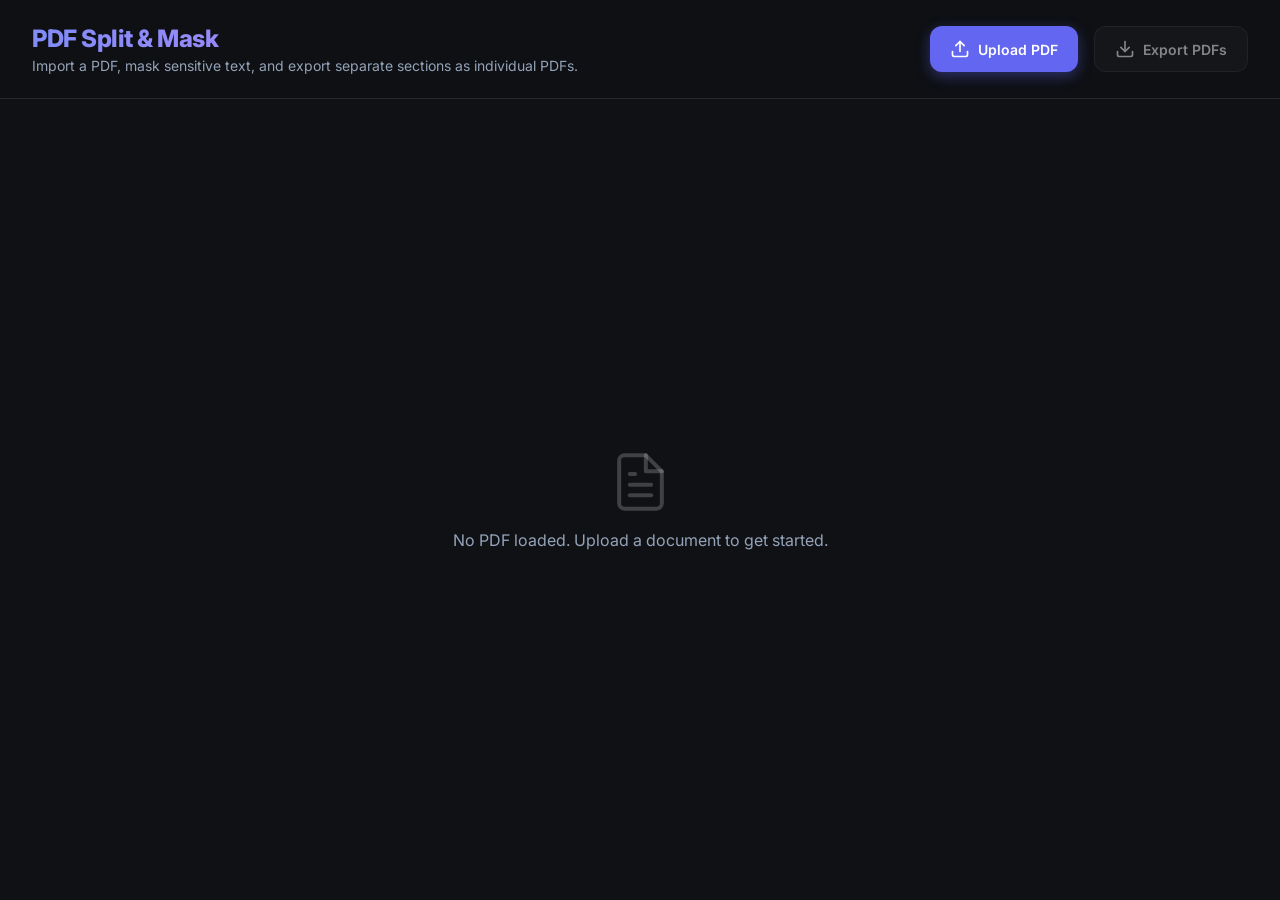
==== index.html @ a3285169 "Add files via upload" ====
<!doctype html>
<html lang="en">
  <head>
    <meta charset="UTF-8" />
    <meta name="viewport" content="width=device-width, initial-scale=1.0" />
    <title>PDF Split & Mask</title>
    <!-- Google Fonts -->
    <link href="https://fonts.googleapis.com/css2?family=Inter:wght@300;400;600;800&display=swap" rel="stylesheet">
    <script type="module" crossorigin src="./assets/index-B8TTjCxV.js"></script>
    <link rel="stylesheet" crossorigin href="./assets/index-Bqylq7g9.css">
  </head>
  <body>
    <div id="app">
      <header class="app-header">
        <div class="header-content">
          <h1>PDF Split & Mask</h1>
          <p>Import a PDF, mask sensitive text, and export separate sections as individual PDFs.</p>
        </div>
        <div class="actions">
          <label for="pdf-upload" class="btn primary-btn">
            <svg width="20" height="20" viewBox="0 0 24 24" fill="none" stroke="currentColor" stroke-width="2" stroke-linecap="round" stroke-linejoin="round"><path d="M21 15v4a2 2 0 0 1-2 2H5a2 2 0 0 1-2-2v-4"></path><polyline points="17 8 12 3 7 8"></polyline><line x1="12" y1="3" x2="12" y2="15"></line></svg>
            Upload PDF
          </label>
          <input type="file" id="pdf-upload" accept="application/pdf" />
          
          <button id="export-btn" class="btn secondary-btn" disabled>
            <svg width="20" height="20" viewBox="0 0 24 24" fill="none" stroke="currentColor" stroke-width="2" stroke-linecap="round" stroke-linejoin="round"><path d="M21 15v4a2 2 0 0 1-2 2H5a2 2 0 0 1-2-2v-4"></path><polyline points="7 10 12 15 17 10"></polyline><line x1="12" y1="15" x2="12" y2="3"></line></svg>
            Export PDFs
          </button>
        </div>
      </header>

      <main class="workspace">
        <div id="loading" class="hidden">
          <div class="spinner"></div>
          <p>Processing PDF...</p>
        </div>
        
        <div id="pages-container" class="pages-grid">
          <!-- Pages will be rendered here -->
        </div>
        
        <div id="empty-state" class="empty-state">
          <svg width="64" height="64" viewBox="0 0 24 24" fill="none" stroke="rgba(255,255,255,0.2)" stroke-width="1.5" stroke-linecap="round" stroke-linejoin="round"><path d="M14 2H6a2 2 0 0 0-2 2v16a2 2 0 0 0 2 2h12a2 2 0 0 0 2-2V8z"></path><polyline points="14 2 14 8 20 8"></polyline><line x1="16" y1="13" x2="8" y2="13"></line><line x1="16" y1="17" x2="8" y2="17"></line><polyline points="10 9 9 9 8 9"></polyline></svg>
          <p>No PDF loaded. Upload a document to get started.</p>
        </div>
      </main>
    </div>
  </body>
</html>
---- assets/index-Bqylq7g9.css ----
:root{--bg-color:#0f1115;--bg-surface:#ffffff0d;--bg-surface-hover:#ffffff14;--border-color:#ffffff1a;--text-primary:#f8fafc;--text-secondary:#94a3b8;--accent-color:#6366f1;--accent-hover:#4f46e5;--danger-color:#ef4444;--danger-hover:#dc2626;--success-color:#10b981}*{box-sizing:border-box;margin:0;padding:0}body{background-color:var(--bg-color);color:var(--text-primary);flex-direction:column;min-height:100vh;font-family:Inter,sans-serif;display:flex}.glass{background:var(--bg-surface);-webkit-backdrop-filter:blur(12px);border:1px solid var(--border-color)}#app{flex-direction:column;height:100vh;display:flex}.app-header{-webkit-backdrop-filter:blur(16px);backdrop-filter:blur(16px);border-bottom:1px solid var(--border-color);z-index:100;background:#0f1115cc;justify-content:space-between;align-items:center;padding:1.5rem 2rem;display:flex;position:sticky;top:0}.header-content h1{letter-spacing:-.02em;background:linear-gradient(90deg,#818cf8,#c084fc);-webkit-text-fill-color:transparent;-webkit-background-clip:text;margin-bottom:.25rem;font-size:1.5rem;font-weight:800}.header-content p{color:var(--text-secondary);font-size:.875rem}.actions{gap:1rem;display:flex}input[type=file]{display:none}.btn{cursor:pointer;border:none;border-radius:.75rem;align-items:center;gap:.5rem;padding:.75rem 1.25rem;font-family:inherit;font-size:.875rem;font-weight:600;transition:all .2s cubic-bezier(.4,0,.2,1);display:inline-flex}.btn:disabled{opacity:.5;cursor:not-allowed}.btn:disabled:hover{transform:none}.primary-btn{background-color:var(--accent-color);color:#fff;box-shadow:0 4px 14px #6366f163}.primary-btn:hover:not(:disabled){background-color:var(--accent-hover);transform:translateY(-1px)}.secondary-btn{background:var(--bg-surface);color:var(--text-primary);border:1px solid var(--border-color)}.secondary-btn:hover:not(:disabled){background:var(--bg-surface-hover);transform:translateY(-1px)}.workspace{flex:1;padding:2rem;position:relative;overflow-y:auto}.empty-state{color:var(--text-secondary);text-align:center;flex-direction:column;align-items:center;gap:1rem;display:flex;position:absolute;top:50%;left:50%;transform:translate(-50%,-50%)}.empty-state p{font-size:1rem}.pages-grid{grid-template-columns:repeat(auto-fill,minmax(320px,1fr));gap:2rem;max-width:1400px;margin:0 auto;display:grid}.page-card{border-radius:1rem;flex-direction:column;transition:transform .2s,box-shadow .2s;display:flex;overflow:hidden}.page-card:hover{transform:translateY(-4px);box-shadow:0 12px 24px -10px #00000080}.page-card.excluded{opacity:.5;filter:grayscale()}.page-header{border-bottom:1px solid var(--border-color);background:#0003;justify-content:space-between;align-items:center;padding:1rem;display:flex}.page-title{color:var(--text-primary);align-items:center;gap:.5rem;font-size:.875rem;font-weight:600;display:flex}.page-actions{gap:.5rem;display:flex}.icon-btn{color:var(--text-secondary);cursor:pointer;background:0 0;border:none;border-radius:.25rem;justify-content:center;align-items:center;padding:.25rem;transition:all .2s;display:flex}.icon-btn:hover{color:var(--text-primary);background:var(--bg-surface-hover)}.icon-btn.active.danger{color:var(--danger-color);background:#ef44441a}.icon-btn.active.success{color:var(--success-color);background:#10b9811a}.canvas-container{cursor:crosshair;background-color:#e5e7eb;justify-content:center;align-items:center;display:flex;position:relative;overflow:hidden}.canvas-container canvas{max-width:100%;height:auto;display:block}.overlay-canvas{z-index:10;width:100%;height:100%;position:absolute;top:0;left:0}.page-controls{background:#0000001a;flex-direction:column;gap:.75rem;padding:1rem;display:flex}.control-label{color:var(--text-secondary);cursor:pointer;-webkit-user-select:none;user-select:none;align-items:center;gap:.5rem;font-size:.875rem;display:flex}.control-label input[type=checkbox]{width:1rem;height:1rem;accent-color:var(--accent-color);cursor:pointer}.control-label:hover{color:var(--text-primary)}.hidden{display:none!important}.spinner{border:4px solid var(--border-color);border-top-color:var(--accent-color);border-radius:50%;width:40px;height:40px;margin-bottom:1rem;animation:1s linear infinite spin}#loading{flex-direction:column;align-items:center;display:flex;position:absolute;top:50%;left:50%;transform:translate(-50%,-50%)}@keyframes spin{to{transform:rotate(360deg)}}
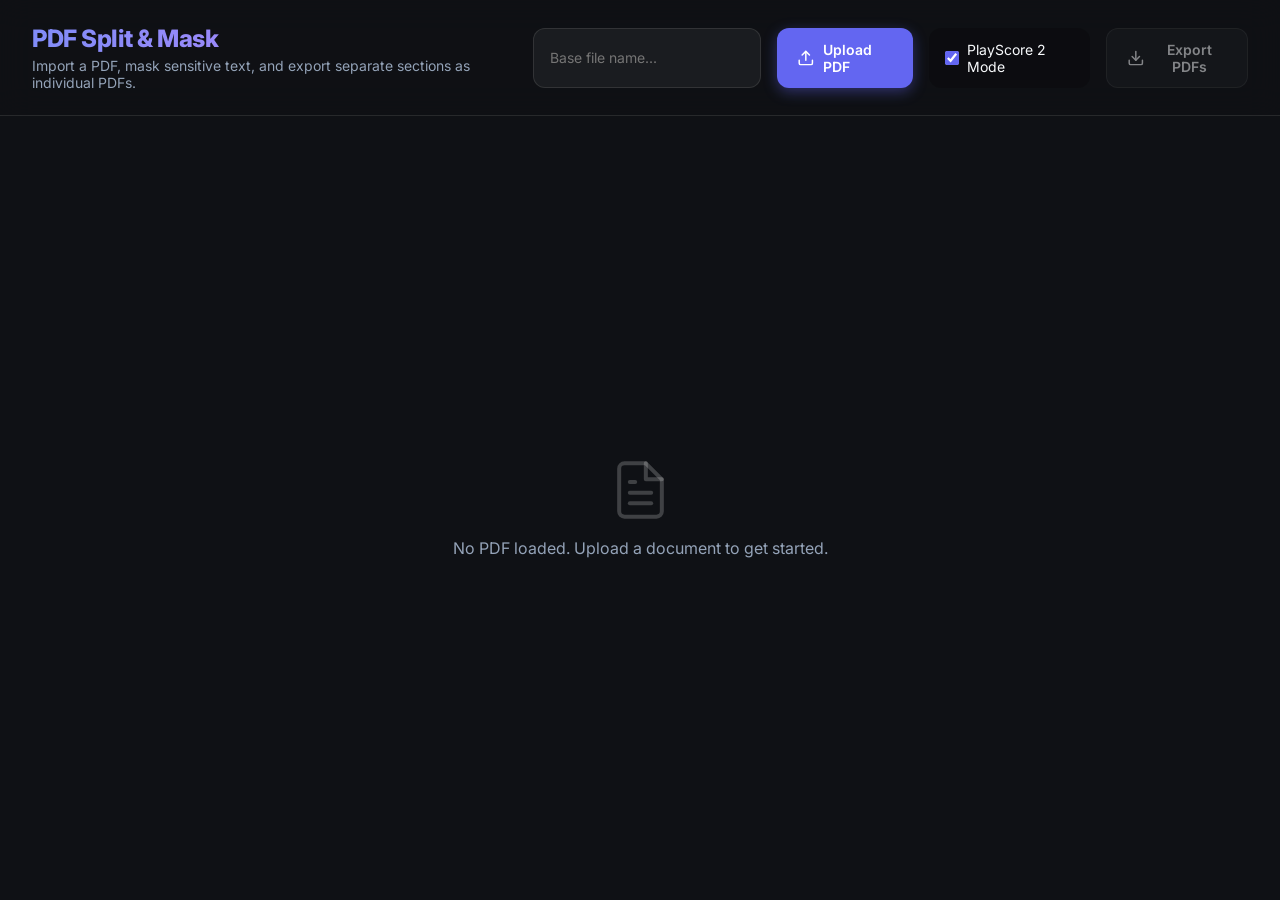
==== commit 971c2827: "Add files via upload" ====
--- a/index.html
+++ b/index.html
@@ -6,8 +6,8 @@
     <title>PDF Split & Mask</title>
     <!-- Google Fonts -->
     <link href="https://fonts.googleapis.com/css2?family=Inter:wght@300;400;600;800&display=swap" rel="stylesheet">
-    <script type="module" crossorigin src="./assets/index-B8TTjCxV.js"></script>
-    <link rel="stylesheet" crossorigin href="./assets/index-Bqylq7g9.css">
+    <script type="module" crossorigin src="./assets/index-yP-VP3QK.js"></script>
+    <link rel="stylesheet" crossorigin href="./assets/index-ttmTEtL4.css">
   </head>
   <body>
     <div id="app">
@@ -17,12 +17,18 @@
           <p>Import a PDF, mask sensitive text, and export separate sections as individual PDFs.</p>
         </div>
         <div class="actions">
+          <input type="text" id="export-filename" class="text-input" placeholder="Base file name..." />
           <label for="pdf-upload" class="btn primary-btn">
             <svg width="20" height="20" viewBox="0 0 24 24" fill="none" stroke="currentColor" stroke-width="2" stroke-linecap="round" stroke-linejoin="round"><path d="M21 15v4a2 2 0 0 1-2 2H5a2 2 0 0 1-2-2v-4"></path><polyline points="17 8 12 3 7 8"></polyline><line x1="12" y1="3" x2="12" y2="15"></line></svg>
             Upload PDF
           </label>
           <input type="file" id="pdf-upload" accept="application/pdf" />
           
+          <label class="control-label" style="display: flex; align-items: center; gap: 0.5rem; color: var(--text-primary); cursor: pointer; background: rgba(0,0,0,0.2); padding: 0.5rem 1rem; border-radius: 0.75rem;">
+            <input type="checkbox" id="playscore-mode" checked style="width: 1rem; height: 1rem; accent-color: var(--accent-color);" />
+            PlayScore 2 Mode
+          </label>
+
           <button id="export-btn" class="btn secondary-btn" disabled>
             <svg width="20" height="20" viewBox="0 0 24 24" fill="none" stroke="currentColor" stroke-width="2" stroke-linecap="round" stroke-linejoin="round"><path d="M21 15v4a2 2 0 0 1-2 2H5a2 2 0 0 1-2-2v-4"></path><polyline points="7 10 12 15 17 10"></polyline><line x1="12" y1="15" x2="12" y2="3"></line></svg>
             Export PDFs
--- a/assets/index-ttmTEtL4.css
+++ b/assets/index-ttmTEtL4.css
@@ -0,0 +1 @@
+:root{--bg-color:#0f1115;--bg-surface:#ffffff0d;--bg-surface-hover:#ffffff14;--border-color:#ffffff1a;--text-primary:#f8fafc;--text-secondary:#94a3b8;--accent-color:#6366f1;--accent-hover:#4f46e5;--danger-color:#ef4444;--danger-hover:#dc2626;--success-color:#10b981}*{box-sizing:border-box;margin:0;padding:0}body{background-color:var(--bg-color);color:var(--text-primary);flex-direction:column;min-height:100vh;font-family:Inter,sans-serif;display:flex}.glass{background:var(--bg-surface);-webkit-backdrop-filter:blur(12px);border:1px solid var(--border-color)}#app{flex-direction:column;height:100vh;display:flex}.app-header{-webkit-backdrop-filter:blur(16px);backdrop-filter:blur(16px);border-bottom:1px solid var(--border-color);z-index:100;background:#0f1115cc;justify-content:space-between;align-items:center;padding:1.5rem 2rem;display:flex;position:sticky;top:0}.header-content h1{letter-spacing:-.02em;background:linear-gradient(90deg,#818cf8,#c084fc);-webkit-text-fill-color:transparent;-webkit-background-clip:text;margin-bottom:.25rem;font-size:1.5rem;font-weight:800}.header-content p{color:var(--text-secondary);font-size:.875rem}.actions{gap:1rem;display:flex}input[type=file]{display:none}.text-input{background:var(--bg-surface);color:var(--text-primary);border:1px solid var(--border-color);border-radius:.75rem;outline:none;min-width:200px;padding:.75rem 1rem;font-family:inherit;font-size:.875rem;transition:all .2s}.text-input:focus{border-color:var(--accent-color);box-shadow:0 0 0 2px #6366f133}.btn{cursor:pointer;border:none;border-radius:.75rem;align-items:center;gap:.5rem;padding:.75rem 1.25rem;font-family:inherit;font-size:.875rem;font-weight:600;transition:all .2s cubic-bezier(.4,0,.2,1);display:inline-flex}.btn:disabled{opacity:.5;cursor:not-allowed}.btn:disabled:hover{transform:none}.primary-btn{background-color:var(--accent-color);color:#fff;box-shadow:0 4px 14px #6366f163}.primary-btn:hover:not(:disabled){background-color:var(--accent-hover);transform:translateY(-1px)}.secondary-btn{background:var(--bg-surface);color:var(--text-primary);border:1px solid var(--border-color)}.secondary-btn:hover:not(:disabled){background:var(--bg-surface-hover);transform:translateY(-1px)}.workspace{flex:1;padding:2rem;position:relative;overflow-y:auto}.empty-state{color:var(--text-secondary);text-align:center;flex-direction:column;align-items:center;gap:1rem;display:flex;position:absolute;top:50%;left:50%;transform:translate(-50%,-50%)}.empty-state p{font-size:1rem}.pages-grid{grid-template-columns:repeat(auto-fill,minmax(320px,1fr));gap:2rem;max-width:1400px;margin:0 auto;display:grid}.page-card{border-radius:1rem;flex-direction:column;transition:transform .2s,box-shadow .2s;display:flex;overflow:hidden}.page-card:hover{transform:translateY(-4px);box-shadow:0 12px 24px -10px #00000080}.page-card.excluded{opacity:.5;filter:grayscale()}.page-header{border-bottom:1px solid var(--border-color);background:#0003;justify-content:space-between;align-items:center;padding:1rem;display:flex}.page-title{color:var(--text-primary);align-items:center;gap:.5rem;font-size:.875rem;font-weight:600;display:flex}.page-actions{gap:.5rem;display:flex}.icon-btn{color:var(--text-secondary);cursor:pointer;background:0 0;border:none;border-radius:.25rem;justify-content:center;align-items:center;padding:.25rem;transition:all .2s;display:flex}.icon-btn:hover{color:var(--text-primary);background:var(--bg-surface-hover)}.icon-btn.active.danger{color:var(--danger-color);background:#ef44441a}.icon-btn.active.success{color:var(--success-color);background:#10b9811a}.canvas-container{cursor:crosshair;background-color:#e5e7eb;justify-content:center;align-items:center;display:flex;position:relative;overflow:hidden}.canvas-container canvas{max-width:100%;height:auto;display:block}.overlay-canvas{z-index:10;width:100%;height:100%;position:absolute;top:0;left:0}.page-controls{background:#0000001a;flex-direction:column;gap:.75rem;padding:1rem;display:flex}.control-label{color:var(--text-secondary);cursor:pointer;-webkit-user-select:none;user-select:none;align-items:center;gap:.5rem;font-size:.875rem;display:flex}.control-label input[type=checkbox]{width:1rem;height:1rem;accent-color:var(--accent-color);cursor:pointer}.control-label:hover{color:var(--text-primary)}.hidden{display:none!important}.spinner{border:4px solid var(--border-color);border-top-color:var(--accent-color);border-radius:50%;width:40px;height:40px;margin-bottom:1rem;animation:1s linear infinite spin}#loading{flex-direction:column;align-items:center;display:flex;position:absolute;top:50%;left:50%;transform:translate(-50%,-50%)}@keyframes spin{to{transform:rotate(360deg)}}
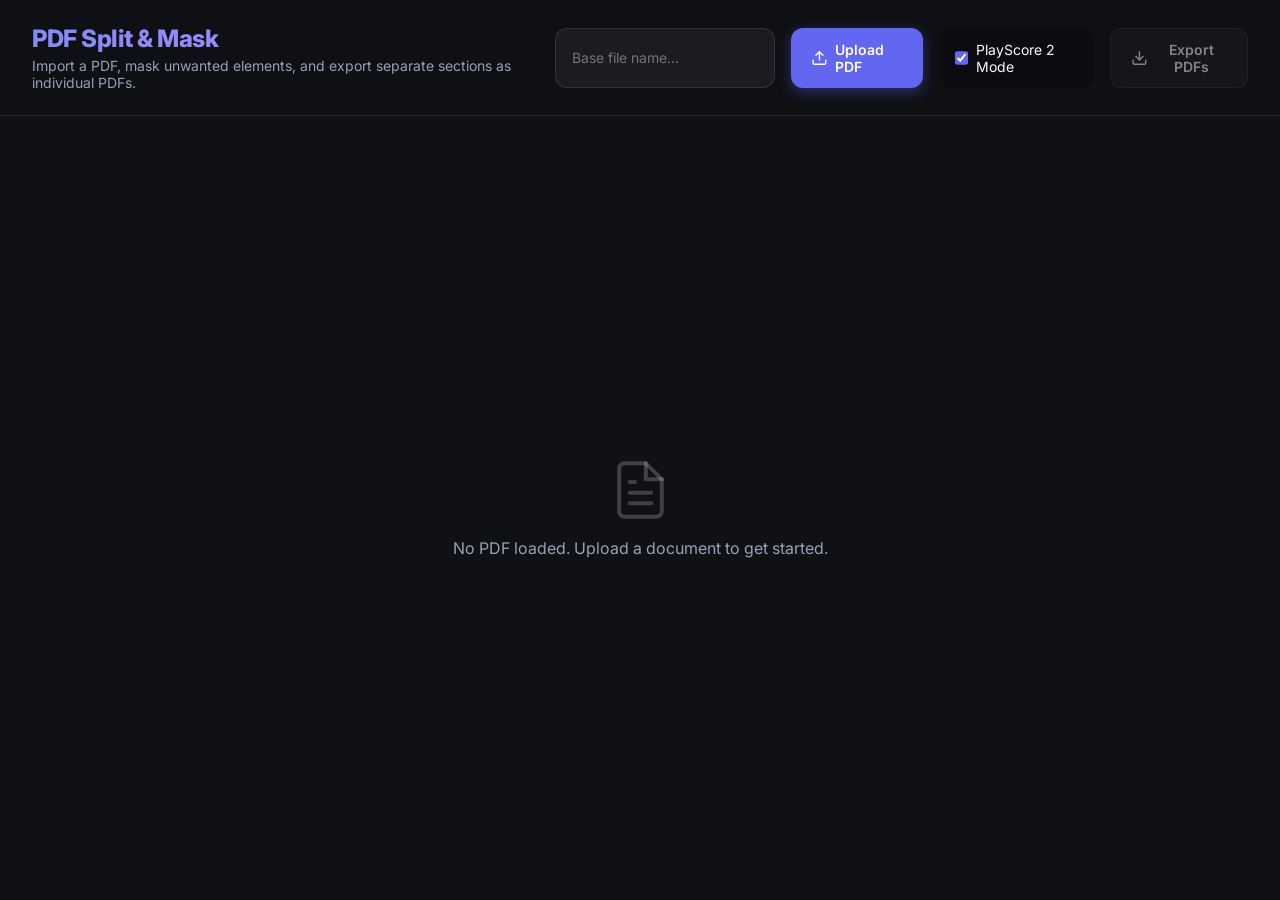
==== commit d60c101c: "Update description text in index.html" ====
--- a/index.html
+++ b/index.html
@@ -6,7 +6,7 @@
     <title>PDF Split & Mask</title>
     <!-- Google Fonts -->
     <link href="https://fonts.googleapis.com/css2?family=Inter:wght@300;400;600;800&display=swap" rel="stylesheet">
-    <script type="module" crossorigin src="./assets/index-yP-VP3QK.js"></script>
+    <script type="module" crossorigin src="./assets/index-zTOWFQyc.js"></script>
     <link rel="stylesheet" crossorigin href="./assets/index-ttmTEtL4.css">
   </head>
   <body>
@@ -14,7 +14,7 @@
       <header class="app-header">
         <div class="header-content">
           <h1>PDF Split & Mask</h1>
-          <p>Import a PDF, mask sensitive text, and export separate sections as individual PDFs.</p>
+          <p>Import a PDF, mask unwanted elements, and export separate sections as individual PDFs.</p>
         </div>
         <div class="actions">
           <input type="text" id="export-filename" class="text-input" placeholder="Base file name..." />
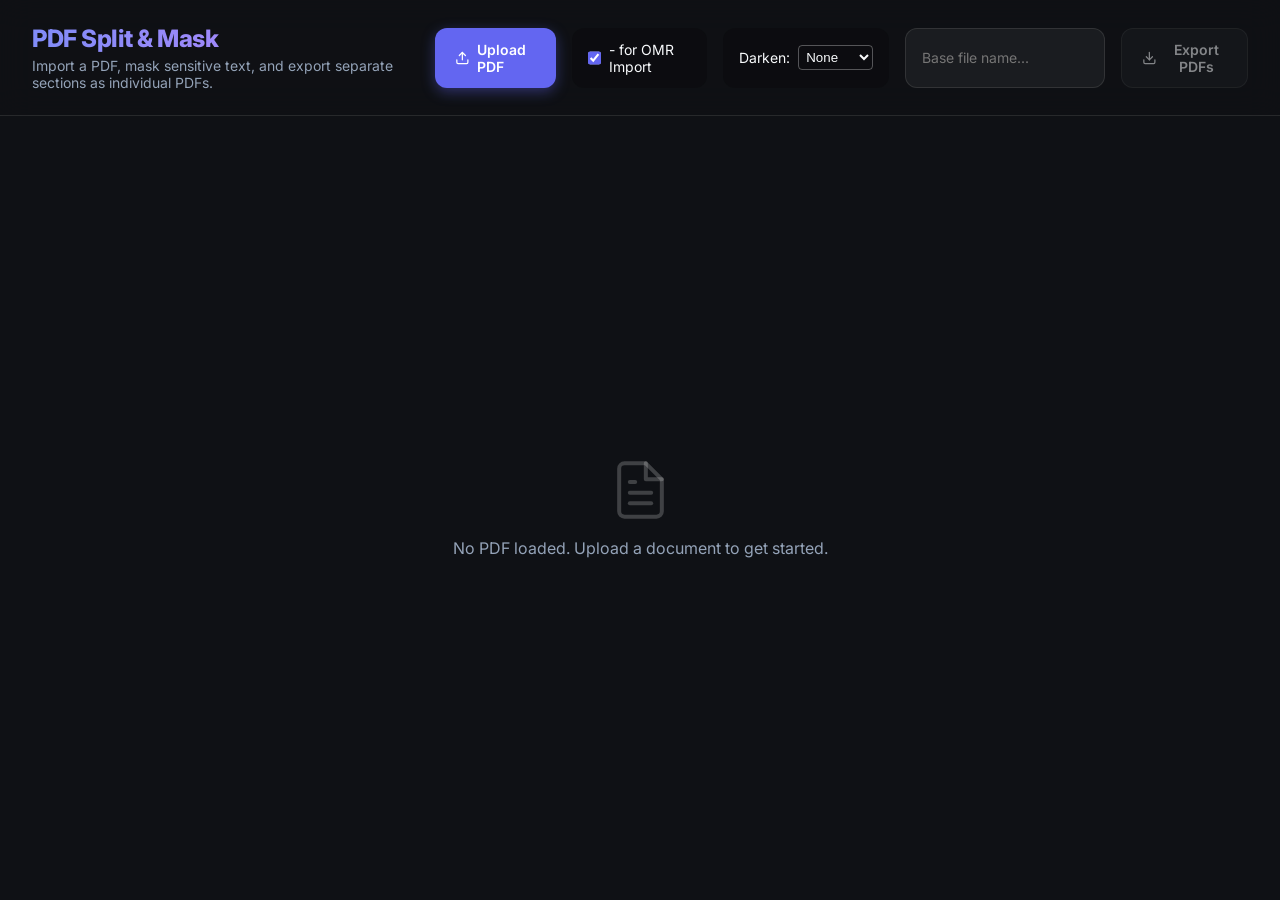
==== commit 08238543: "Add files via upload" ====
--- a/index.html
+++ b/index.html
@@ -6,18 +6,17 @@
     <title>PDF Split & Mask</title>
     <!-- Google Fonts -->
     <link href="https://fonts.googleapis.com/css2?family=Inter:wght@300;400;600;800&display=swap" rel="stylesheet">
-    <script type="module" crossorigin src="./assets/index-zTOWFQyc.js"></script>
-    <link rel="stylesheet" crossorigin href="./assets/index-ttmTEtL4.css">
+    <script type="module" crossorigin src="./assets/index-DptXoYsr.js"></script>
+    <link rel="stylesheet" crossorigin href="./assets/index-DFDx_gfj.css">
   </head>
   <body>
     <div id="app">
       <header class="app-header">
         <div class="header-content">
           <h1>PDF Split & Mask</h1>
-          <p>Import a PDF, mask unwanted elements, and export separate sections as individual PDFs.</p>
+          <p>Import a PDF, mask sensitive text, and export separate sections as individual PDFs.</p>
         </div>
         <div class="actions">
-          <input type="text" id="export-filename" class="text-input" placeholder="Base file name..." />
           <label for="pdf-upload" class="btn primary-btn">
             <svg width="20" height="20" viewBox="0 0 24 24" fill="none" stroke="currentColor" stroke-width="2" stroke-linecap="round" stroke-linejoin="round"><path d="M21 15v4a2 2 0 0 1-2 2H5a2 2 0 0 1-2-2v-4"></path><polyline points="17 8 12 3 7 8"></polyline><line x1="12" y1="3" x2="12" y2="15"></line></svg>
             Upload PDF
@@ -26,9 +25,20 @@
           
           <label class="control-label" style="display: flex; align-items: center; gap: 0.5rem; color: var(--text-primary); cursor: pointer; background: rgba(0,0,0,0.2); padding: 0.5rem 1rem; border-radius: 0.75rem;">
             <input type="checkbox" id="playscore-mode" checked style="width: 1rem; height: 1rem; accent-color: var(--accent-color);" />
-            PlayScore 2 Mode
+            - for OMR Import
           </label>
 
+          <label class="control-label" style="display: flex; align-items: center; gap: 0.5rem; color: var(--text-primary); cursor: pointer; background: rgba(0,0,0,0.2); padding: 0.5rem 1rem; border-radius: 0.75rem;">
+            Darken:
+            <select id="darken-level" style="background: transparent; color: inherit; border: 1px solid rgba(255,255,255,0.3); border-radius: 0.25rem; padding: 0.2rem; outline: none; cursor: pointer;">
+              <option value="0" style="color: black;">None</option>
+              <option value="1" style="color: black;">1 Click</option>
+              <option value="2" style="color: black;">2 Clicks</option>
+              <option value="3" style="color: black;">3 Clicks</option>
+            </select>
+          </label>
+
+          <input type="text" id="export-filename" class="text-input" placeholder="Base file name..." />
           <button id="export-btn" class="btn secondary-btn" disabled>
             <svg width="20" height="20" viewBox="0 0 24 24" fill="none" stroke="currentColor" stroke-width="2" stroke-linecap="round" stroke-linejoin="round"><path d="M21 15v4a2 2 0 0 1-2 2H5a2 2 0 0 1-2-2v-4"></path><polyline points="7 10 12 15 17 10"></polyline><line x1="12" y1="15" x2="12" y2="3"></line></svg>
             Export PDFs
--- a/assets/index-DFDx_gfj.css
+++ b/assets/index-DFDx_gfj.css
@@ -0,0 +1 @@
+:root{--bg-color:#0f1115;--bg-surface:#ffffff0d;--bg-surface-hover:#ffffff14;--border-color:#ffffff1a;--text-primary:#f8fafc;--text-secondary:#94a3b8;--accent-color:#6366f1;--accent-hover:#4f46e5;--danger-color:#ef4444;--danger-hover:#dc2626;--success-color:#10b981}*{box-sizing:border-box;margin:0;padding:0}body{background-color:var(--bg-color);color:var(--text-primary);flex-direction:column;min-height:100vh;font-family:Inter,sans-serif;display:flex}.glass{background:var(--bg-surface);-webkit-backdrop-filter:blur(12px);border:1px solid var(--border-color)}#app{flex-direction:column;height:100vh;display:flex}.app-header{-webkit-backdrop-filter:blur(16px);backdrop-filter:blur(16px);border-bottom:1px solid var(--border-color);z-index:100;background:#0f1115cc;justify-content:space-between;align-items:center;padding:1.5rem 2rem;display:flex;position:sticky;top:0}.header-content h1{letter-spacing:-.02em;background:linear-gradient(90deg,#818cf8,#c084fc);-webkit-text-fill-color:transparent;-webkit-background-clip:text;margin-bottom:.25rem;font-size:1.5rem;font-weight:800}.header-content p{color:var(--text-secondary);font-size:.875rem}.actions{gap:1rem;display:flex}input[type=file]{display:none}.text-input{background:var(--bg-surface);color:var(--text-primary);border:1px solid var(--border-color);border-radius:.75rem;outline:none;min-width:200px;padding:.75rem 1rem;font-family:inherit;font-size:.875rem;transition:all .2s}.text-input:focus{border-color:var(--accent-color);box-shadow:0 0 0 2px #6366f133}.btn{cursor:pointer;border:none;border-radius:.75rem;align-items:center;gap:.5rem;padding:.75rem 1.25rem;font-family:inherit;font-size:.875rem;font-weight:600;transition:all .2s cubic-bezier(.4,0,.2,1);display:inline-flex}.btn:disabled{opacity:.5;cursor:not-allowed}.btn:disabled:hover{transform:none}.primary-btn{background-color:var(--accent-color);color:#fff;box-shadow:0 4px 14px #6366f163}.primary-btn:hover:not(:disabled){background-color:var(--accent-hover);transform:translateY(-1px)}.secondary-btn{background:var(--bg-surface);color:var(--text-primary);border:1px solid var(--border-color)}.secondary-btn:hover:not(:disabled){background:var(--bg-surface-hover);transform:translateY(-1px)}.workspace{flex:1;padding:2rem;position:relative;overflow-y:auto}.empty-state{color:var(--text-secondary);text-align:center;flex-direction:column;align-items:center;gap:1rem;display:flex;position:absolute;top:50%;left:50%;transform:translate(-50%,-50%)}.empty-state p{font-size:1rem}.pages-grid{grid-template-columns:repeat(3,1fr);gap:2rem;max-width:1600px;margin:0 auto;display:grid}@media (width<=1200px){.pages-grid{grid-template-columns:repeat(2,1fr)}}@media (width<=800px){.pages-grid{grid-template-columns:1fr}}.page-card{border-radius:1rem;flex-direction:column;transition:transform .2s,box-shadow .2s;display:flex;overflow:hidden}.page-card:hover{transform:translateY(-4px);box-shadow:0 12px 24px -10px #00000080}.page-card.excluded{opacity:.5;filter:grayscale()}.page-header{border-bottom:1px solid var(--border-color);background:#0003;flex-wrap:wrap;justify-content:space-between;align-items:center;gap:.5rem;padding:1rem;display:flex}.page-title{color:var(--text-primary);align-items:center;gap:.5rem;font-size:.875rem;font-weight:600;display:flex}.page-actions{gap:.5rem;display:flex}.icon-btn{color:var(--text-secondary);cursor:pointer;background:0 0;border:none;border-radius:.25rem;justify-content:center;align-items:center;padding:.25rem;transition:all .2s;display:flex}.icon-btn:hover{color:var(--text-primary);background:var(--bg-surface-hover)}.icon-btn.active.danger{color:var(--danger-color);background:#ef44441a}.icon-btn.active.success{color:var(--success-color);background:#10b9811a}.canvas-container{text-align:center;cursor:crosshair;border-bottom:1px solid var(--border-color);background-color:#e5e7eb;height:500px;display:block;position:relative;overflow:auto}.canvas-wrapper{text-align:left;flex-shrink:0;margin:0 auto;display:inline-block;position:relative}.canvas-wrapper canvas{display:block}.overlay-canvas{z-index:10;width:100%;height:100%;position:absolute;top:0;left:0}.page-controls{background:#0000001a;flex-direction:column;gap:.75rem;padding:1rem;display:flex}.control-label{color:var(--text-secondary);cursor:pointer;-webkit-user-select:none;user-select:none;align-items:center;gap:.5rem;font-size:.875rem;display:flex}.control-label input[type=checkbox]{width:1rem;height:1rem;accent-color:var(--accent-color);cursor:pointer}.control-label:hover{color:var(--text-primary)}.hidden{display:none!important}.spinner{border:4px solid var(--border-color);border-top-color:var(--accent-color);border-radius:50%;width:40px;height:40px;margin-bottom:1rem;animation:1s linear infinite spin}#loading{flex-direction:column;align-items:center;display:flex;position:absolute;top:50%;left:50%;transform:translate(-50%,-50%)}@keyframes spin{to{transform:rotate(360deg)}}
